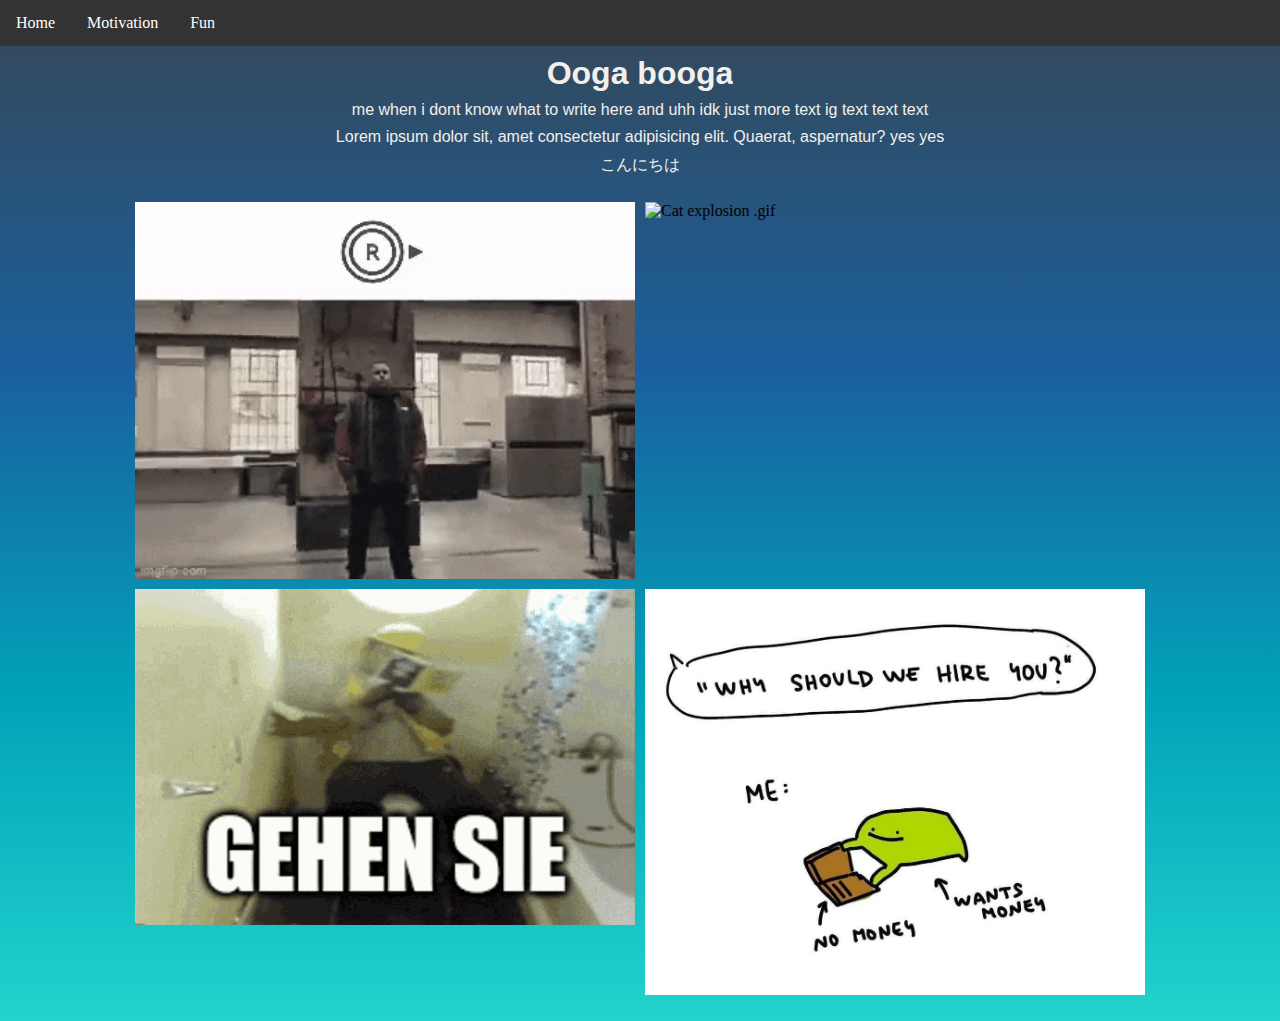
==== fun.html @ b0560fd6 "Added navbar and moved index to fun and added new index and added motivation" ====
<!DOCTYPE html>
<html lang="en">

<head>
    <meta charset="UTF-8">
    <meta name="viewport" content="width=device-width, initial-scale=1.0">
    <title>Pornhub.com</title>
    <link rel="stylesheet" href="style.css">
</head>

<body>
    <ul>
        <li>
            <a href="index.html">Home</a>
        </li>
        <li>
            <a href="motivation.html">Motivation</a>
        </li>
        <li>
            <a href="fun.html">Fun</a>
        </li>
    </ul>
    <div class="background">
        <div class="heading">
            <h1></h1>
            <h1>Ooga booga</h1>
            <h1></h1>
        </div>
        <p class="lorem">me when i dont know what to write here and uhh idk just more text ig text text text</p>
        <p class="lorem">Lorem ipsum dolor sit, amet consectetur adipisicing elit. Quaerat, aspernatur? yes yes</p>
        <p class="lorem">こんにちは</p>
        <div class="image">
            <img src="img/left.gif" alt="Im on human after all .gif" width="500">
            <img src="https://leomcnti.github.io/Lektion_4/gif-reverse.gif" alt="Cat explosion .gif" width="500">
            <img src="img/gehen-sie-bye.gif" alt="bitte gehen sie .gif" width="500">
            <img src="img/hire-me.png" alt="hire me .png" width="500">
        </div>
    </div>
</body>

</html>
---- style.css ----
::-webkit-scrollbar {
    width: 0;
}

* {
    margin    : 0;
    padding   : 0;
    margin-top: 0vh;
    overflow-x: hidden;
}

.background {
    position        : relative;
    height          : 100%;
    width           : 100vw;
    background-color: #1a609e;
    background-image: linear-gradient(#324a5f, #1a609e, #00a3b9, #22d3cd);
}

.heading {
    display        : flex;
    flex-flow      : row wrap;
    justify-content: center;
    align-items    : flex-start;
    align-content  : flex-start;
    text-align     : center;
    margin-top     : 1vh;
    color          : #F4EFEA;
    font-family    : "Trebuchet MS", "Lucida Sans Unicode", "Lucida Grande", "Lucida Sans", Arial, sans-serif;
    row-gap        : 10px;
}

.heading:hover {
    color              : red;
    /* background-color: chartreuse; */
    transition         : 300ms;
}

.lorem {
    display        : flex;
    flex-flow      : row wrap;
    justify-content: center;
    align-items    : flex-start;
    align-content  : flex-start;
    text-align     : center;
    margin-top     : 1vh;
    color          : #F4EFEA;
    font-family    : "Trebuchet MS", "Lucida Sans Unicode", "Lucida Grande", "Lucida Sans", Arial, sans-serif;
    row-gap        : 10px;
}

.image {
    display        : flex;
    flex-flow      : row wrap;
    justify-content: center;
    align-items    : flex-start;
    align-content  : flex-start;
    gap            : 10px 10px;
    margin         : 2%;
}

ul {
    list-style-type : none;
    margin          : 0;
    padding         : 0;
    overflow        : hidden;
    background-color: #333;
}

li {
    float: left;
}

li a {
    display            : block;
    color              : white;
    text-align         : center;
    padding            : 14px 16px;
    text-decoration    : none;
    transition-duration: 200ms;
}

li navbar:hover {
    background-color   : #111;
    transition-duration: 200ms;
}
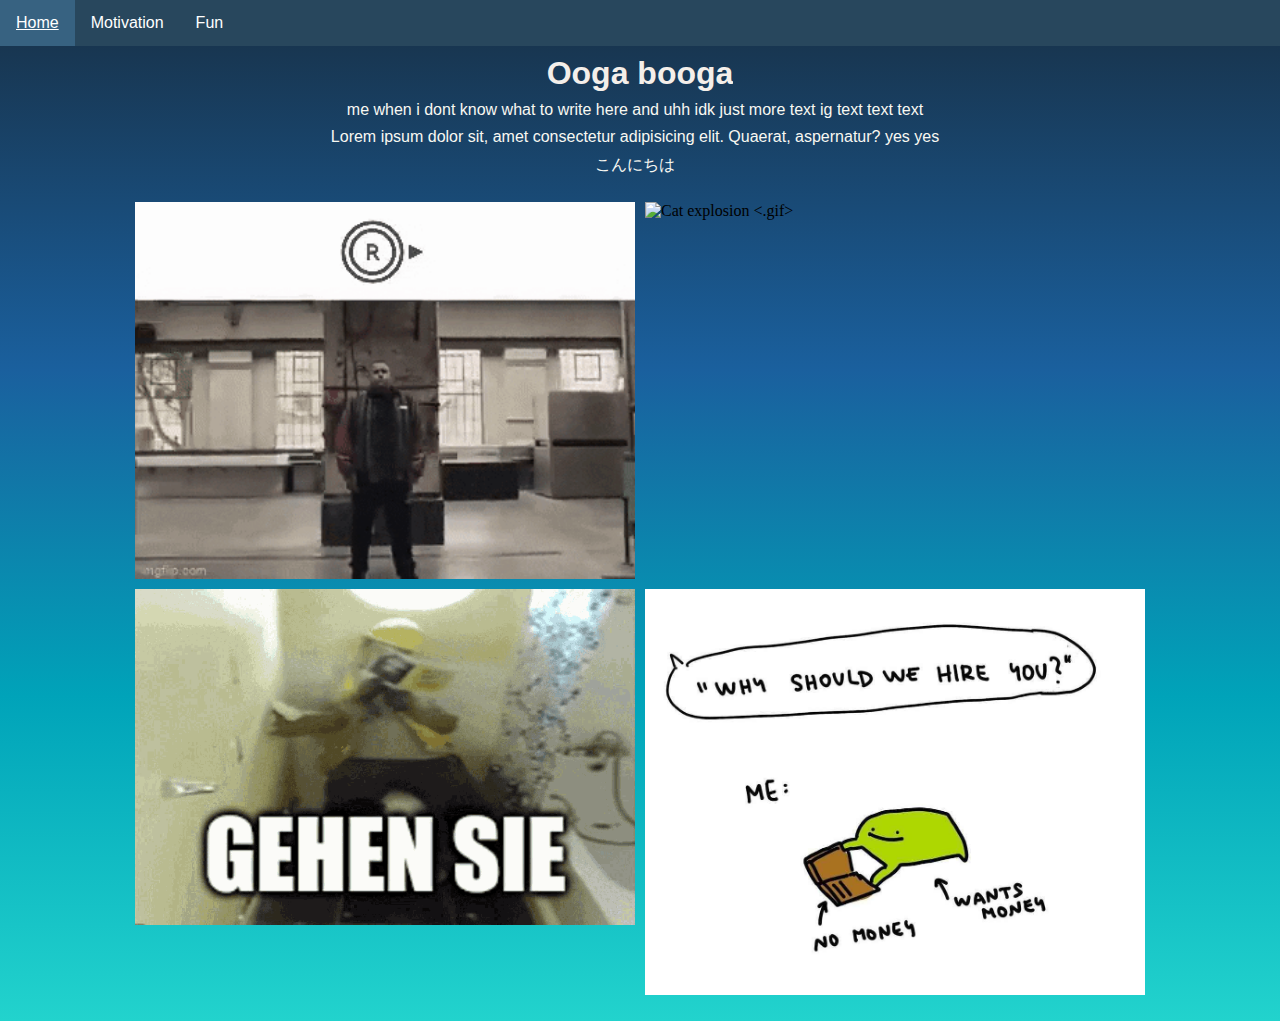
==== commit cb85c68a: "fixed navbar animations, fixed color gradient top color (darkest) to be darker and mainly more satur" ====
--- a/fun.html
+++ b/fun.html
@@ -30,10 +30,10 @@
         <p class="lorem">Lorem ipsum dolor sit, amet consectetur adipisicing elit. Quaerat, aspernatur? yes yes</p>
         <p class="lorem">こんにちは</p>
         <div class="image">
-            <img src="img/left.gif" alt="Im on human after all .gif" width="500">
-            <img src="https://leomcnti.github.io/Lektion_4/gif-reverse.gif" alt="Cat explosion .gif" width="500">
-            <img src="img/gehen-sie-bye.gif" alt="bitte gehen sie .gif" width="500">
-            <img src="img/hire-me.png" alt="hire me .png" width="500">
+            <img src="img/left.gif" alt="Im on human after all <.gif>" width="500">
+            <img src="https://leomcnti.github.io/Lektion_4/gif-reverse.gif" alt="Cat explosion <.gif>" width="500">
+            <img src="img/gehen-sie-bye.gif" alt="bitte gehen sie <.gif>" width="500">
+            <img src="img/hire-me.png" alt="hire me <.png>" width="500">
         </div>
     </div>
 </body>
--- a/style.css
+++ b/style.css
@@ -13,8 +13,8 @@
     position        : relative;
     height          : 100%;
     width           : 100vw;
-    background-color: #1a609e;
-    background-image: linear-gradient(#324a5f, #1a609e, #00a3b9, #22d3cd);
+    background-color: #131e2a;
+    background-image: linear-gradient(#183651, #1a609e, #00a3b9, #22d3cd);
 }
 
 .heading {
@@ -43,8 +43,9 @@
     align-items    : flex-start;
     align-content  : flex-start;
     text-align     : center;
+    margin-right   : 10px;
     margin-top     : 1vh;
-    color          : #F4EFEA;
+    color          : #F8F8F2;
     font-family    : "Trebuchet MS", "Lucida Sans Unicode", "Lucida Grande", "Lucida Sans", Arial, sans-serif;
     row-gap        : 10px;
 }
@@ -64,7 +65,7 @@
     margin          : 0;
     padding         : 0;
     overflow        : hidden;
-    background-color: #333;
+    background-color: #28475d;
 }
 
 li {
@@ -73,14 +74,33 @@
 
 li a {
     display            : block;
-    color              : white;
+    color              : #ffffff;
     text-align         : center;
     padding            : 14px 16px;
     text-decoration    : none;
     transition-duration: 200ms;
+    font-family        : "Trebuchet MS", "Lucida Sans Unicode", "Lucida Grande", "Lucida Sans", Arial, sans-serif;
 }
 
-li navbar:hover {
-    background-color   : #111;
+li a:hover {
+    background-color   : #376281;
     transition-duration: 200ms;
+    color           : white;
+    text-decoration    : underline;
+}
+
+.motivation {
+    width          : 50%;
+    margin         : 25%;
+    margin-top     : 5%;
+    margin-bottom  : 0%;
+    border         : 9px double white;
+    /* border-style: ridge; */
+}
+
+.background-dark {
+    position        : relative;
+    height          : 100vw;
+    width           : 100vw;
+    background-color: #131e2a;
 }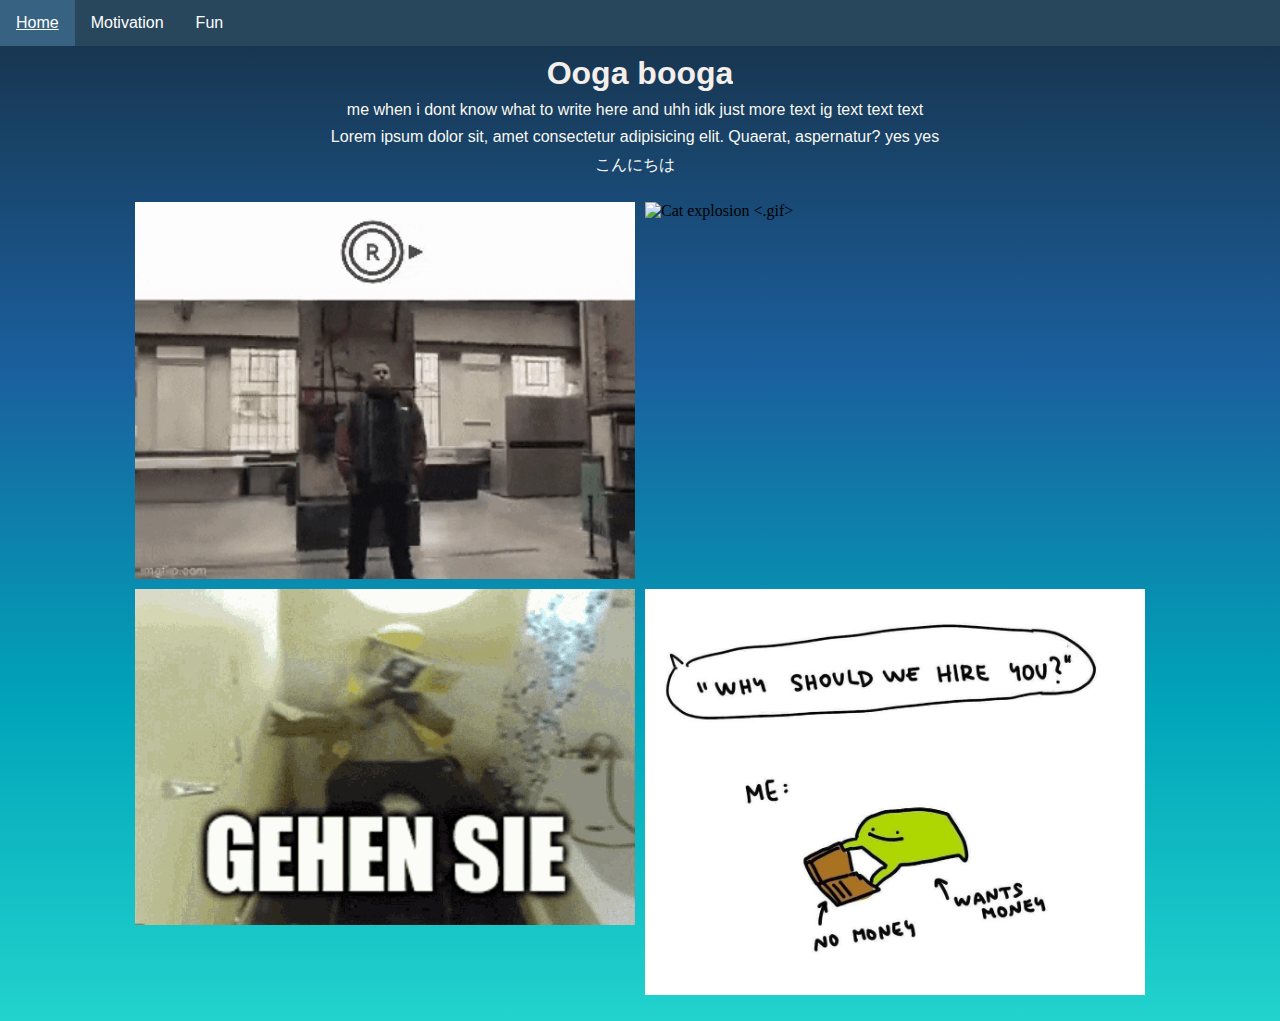
==== commit 7abf304c: "impoved the fun heading area in wich you ahve to hover got it to turn red nu making is smaller" ====
--- a/fun.html
+++ b/fun.html
@@ -22,9 +22,7 @@
     </ul>
     <div class="background">
         <div class="heading">
-            <h1></h1>
             <h1>Ooga booga</h1>
-            <h1></h1>
         </div>
         <p class="lorem">me when i dont know what to write here and uhh idk just more text ig text text text</p>
         <p class="lorem">Lorem ipsum dolor sit, amet consectetur adipisicing elit. Quaerat, aspernatur? yes yes</p>
--- a/style.css
+++ b/style.css
@@ -25,15 +25,18 @@
     align-content  : flex-start;
     text-align     : center;
     margin-top     : 1vh;
+    margin-right   : 25vw;
+    margin-left    : 25vw;
     color          : #F4EFEA;
     font-family    : "Trebuchet MS", "Lucida Sans Unicode", "Lucida Grande", "Lucida Sans", Arial, sans-serif;
     row-gap        : 10px;
+    transition     : 200ms;
 }
 
 .heading:hover {
     color              : red;
     /* background-color: chartreuse; */
-    transition         : 300ms;
+    transition         : 200ms;
 }
 
 .lorem {
@@ -58,6 +61,10 @@
     align-content  : flex-start;
     gap            : 10px 10px;
     margin         : 2%;
+}
+
+image:hover {
+    background-color: #F4EFEA;
 }
 
 ul {
@@ -85,7 +92,7 @@
 li a:hover {
     background-color   : #376281;
     transition-duration: 200ms;
-    color           : white;
+    color              : white;
     text-decoration    : underline;
 }
 
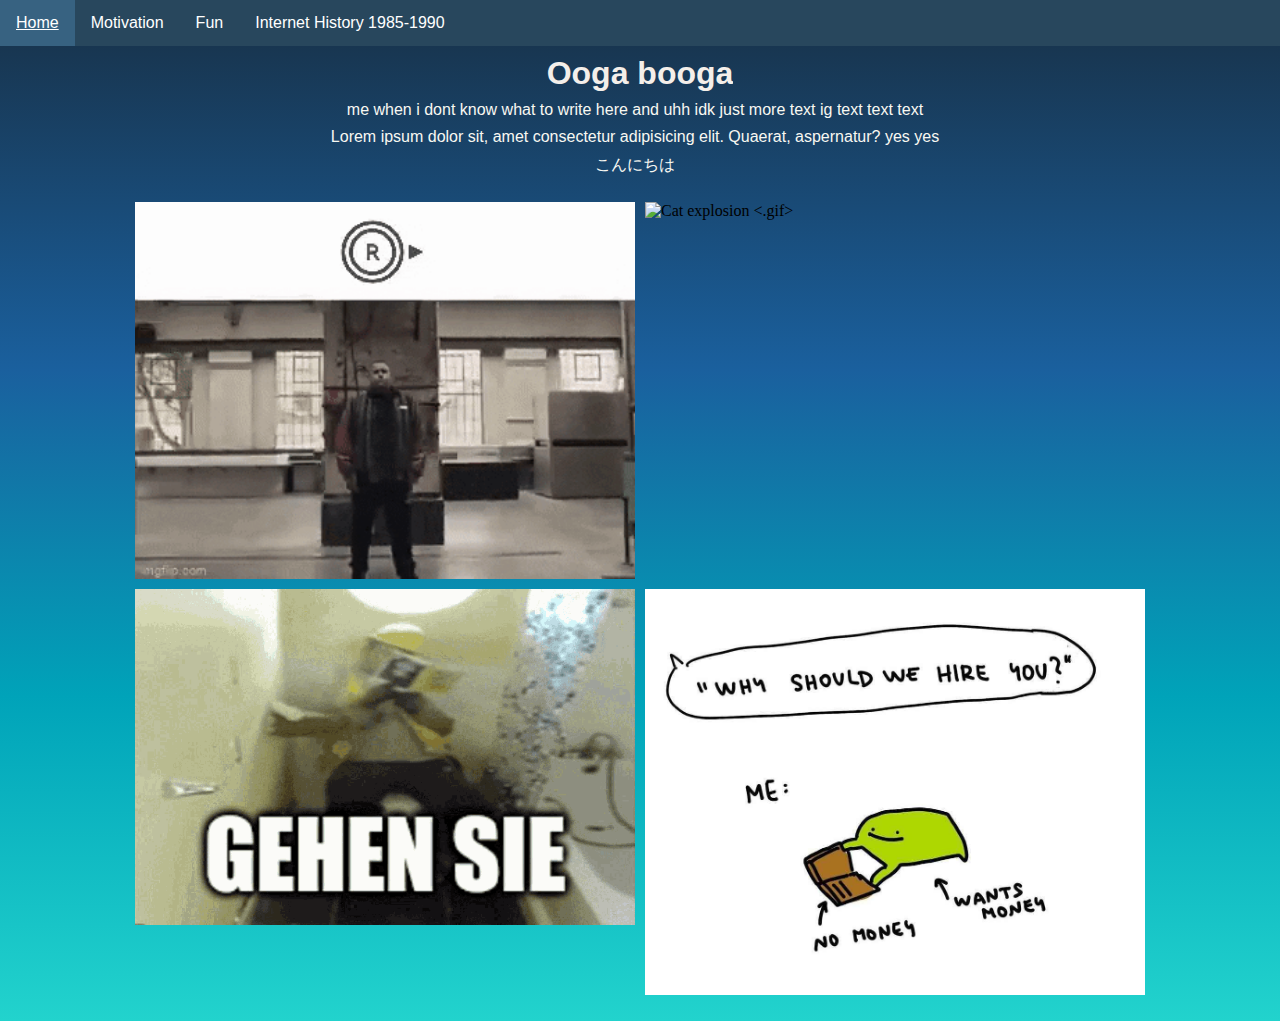
==== commit 02dd1f0b: "added link to internet history" ====
--- a/fun.html
+++ b/fun.html
@@ -19,6 +19,9 @@
         <li>
             <a href="fun.html">Fun</a>
         </li>
+        <li>
+            <a href="https://arcticsnowyfox.github.io/Internet_History/">Internet History 1985-1990</a>
+        </li>
     </ul>
     <div class="background">
         <div class="heading">
@@ -29,7 +32,7 @@
         <p class="lorem">こんにちは</p>
         <div class="image">
             <img src="img/left.gif" alt="Im on human after all <.gif>" width="500">
-            <img src="https://leomcnti.github.io/Lektion_4/gif-reverse.gif" alt="Cat explosion <.gif>" width="500">
+            <img src="img/cat_explosion.gif" alt="Cat explosion <.gif>" width="500">
             <img src="img/gehen-sie-bye.gif" alt="bitte gehen sie <.gif>" width="500">
             <img src="img/hire-me.png" alt="hire me <.png>" width="500">
         </div>
--- a/style.css
+++ b/style.css
@@ -51,6 +51,7 @@
     color          : #F8F8F2;
     font-family    : "Trebuchet MS", "Lucida Sans Unicode", "Lucida Grande", "Lucida Sans", Arial, sans-serif;
     row-gap        : 10px;
+    text-decoration: none;
 }
 
 .image {
@@ -85,15 +86,15 @@
     text-align         : center;
     padding            : 14px 16px;
     text-decoration    : none;
+    font-family        : "Trebuchet MS", "Lucida Sans Unicode", "Lucida Grande", "Lucida Sans", Arial, sans-serif;
     transition-duration: 200ms;
-    font-family        : "Trebuchet MS", "Lucida Sans Unicode", "Lucida Grande", "Lucida Sans", Arial, sans-serif;
 }
 
 li a:hover {
     background-color   : #376281;
-    transition-duration: 200ms;
     color              : white;
     text-decoration    : underline;
+    transition-duration: 200ms;
 }
 
 .motivation {
@@ -103,6 +104,17 @@
     margin-bottom  : 0%;
     border         : 9px double white;
     /* border-style: ridge; */
+    transition-duration: 100ms;
+    transition-timing-function: ease-out;
+}
+
+.motivation:hover {
+    width          : 60%;
+    margin         : 20%;
+    margin-top     : 0%;
+    margin-bottom  : 0%;
+    transition-duration: 100ms;
+    transition-timing-function: ease-out;
 }
 
 .background-dark {
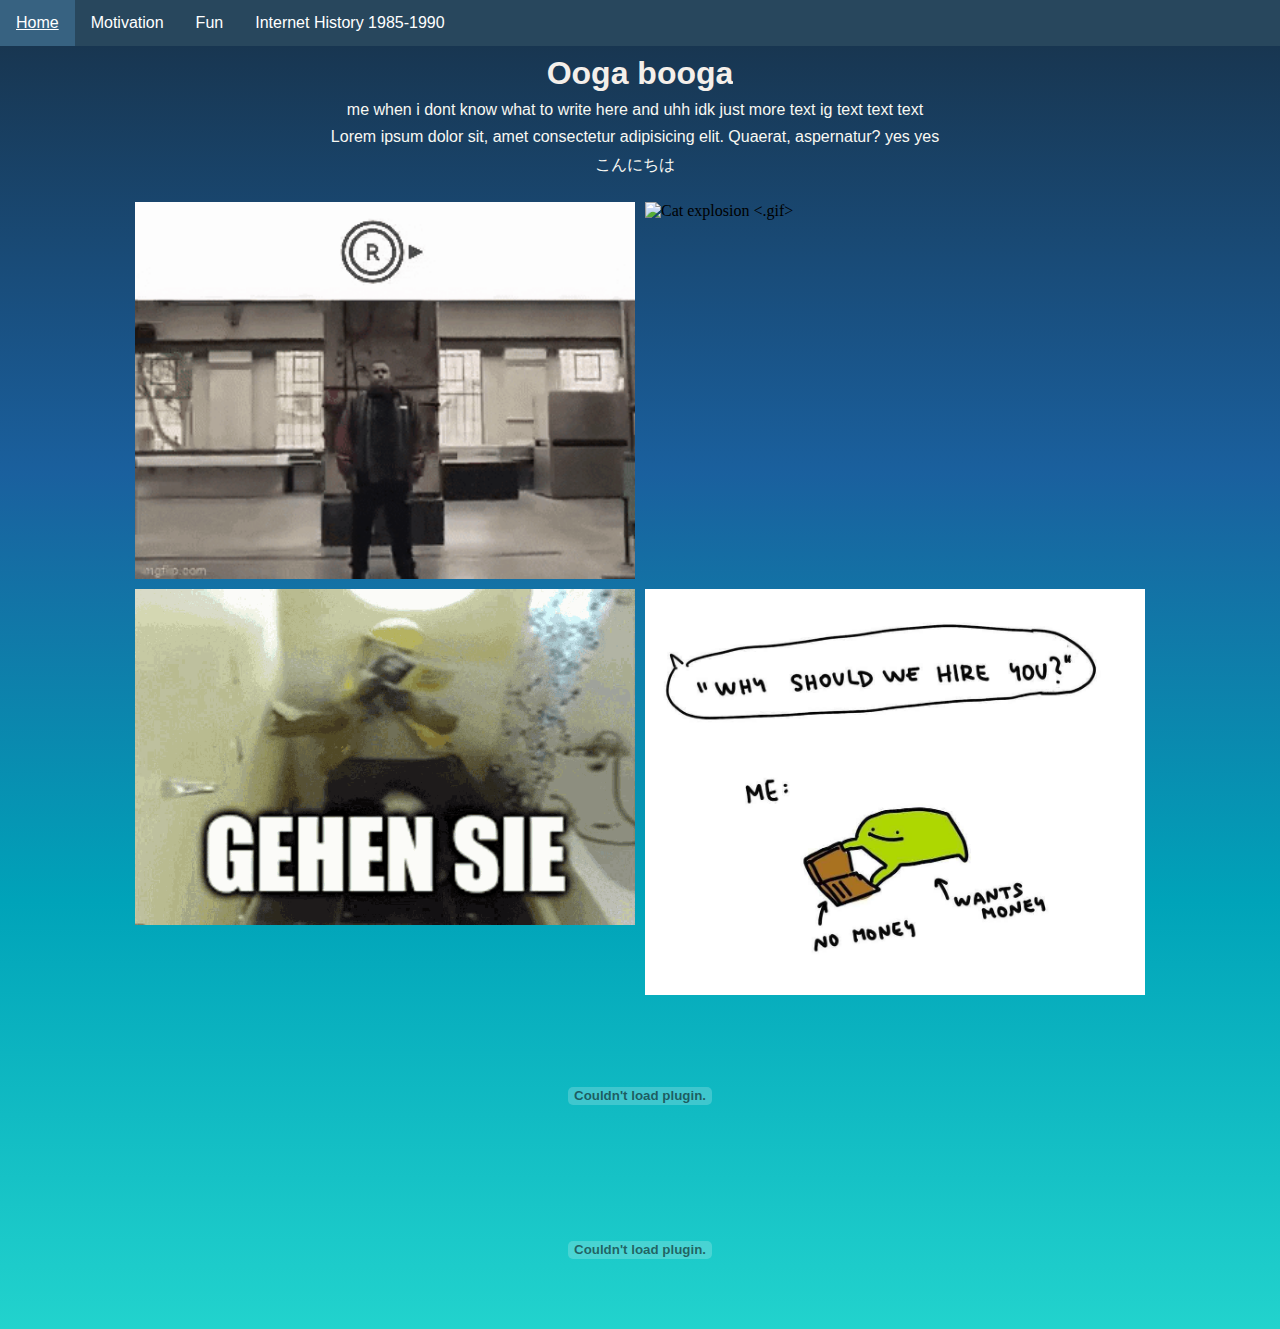
==== commit 78b8cc37: "added poker cheat sheet pdf" ====
--- a/fun.html
+++ b/fun.html
@@ -36,6 +36,8 @@
             <img src="img/gehen-sie-bye.gif" alt="bitte gehen sie <.gif>" width="500">
             <img src="img/hire-me.png" alt="hire me <.png>" width="500">
         </div>
+        <embed src="img/PokerCheatSheet-Reference.pdf" type="application/pdf" width="100%">
+        <embed src="img/PokerCheatSheet-Reference_2.pdf" type="application/pdf" width="100%">
     </div>
 </body>
 
